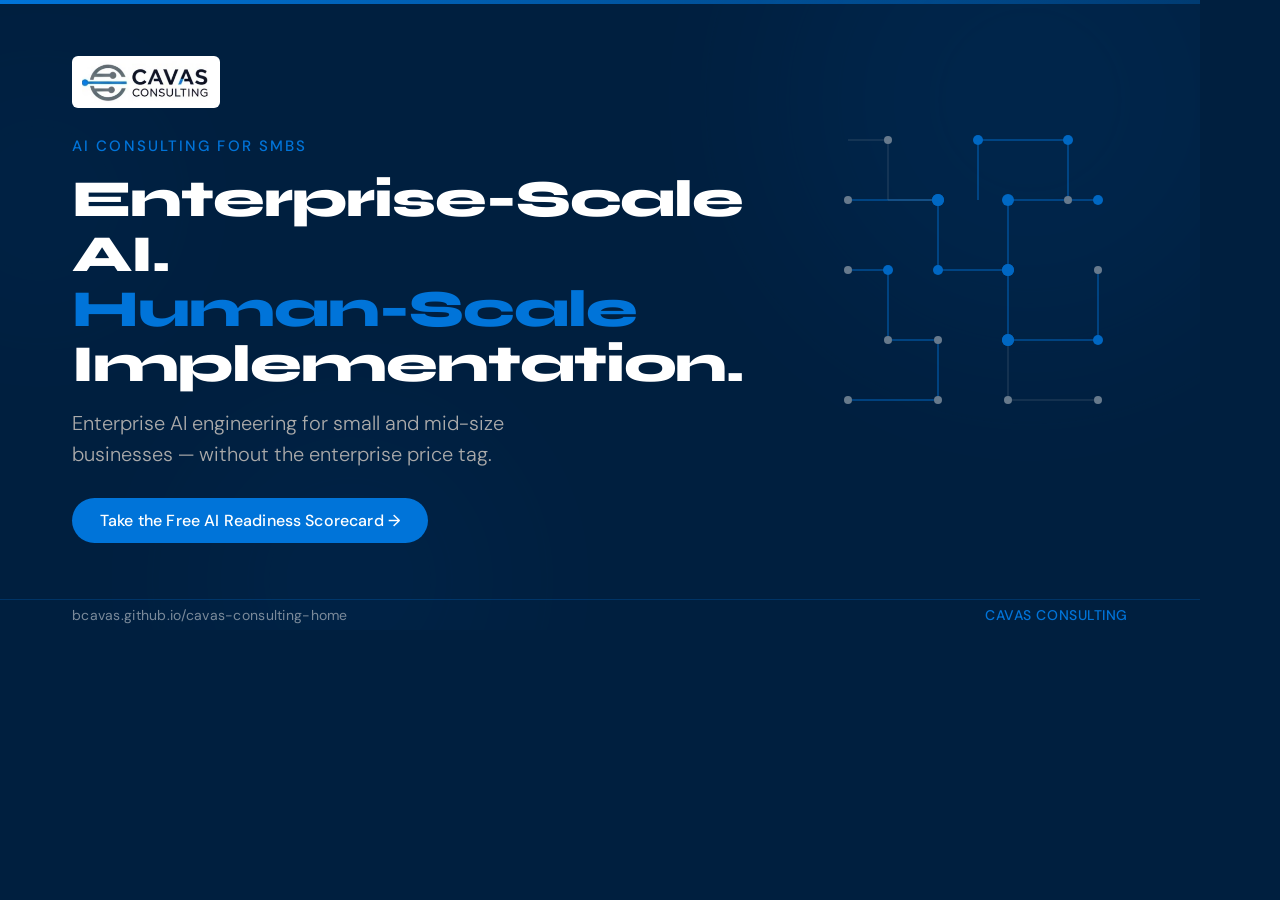
==== og-image.html @ 023ae802 "update links" ====
<!DOCTYPE html>
<html lang="en">
<head>
  <meta charset="UTF-8" />
  <meta name="viewport" content="width=1200" />
  <link rel="preconnect" href="https://fonts.googleapis.com" />
  <link rel="preconnect" href="https://fonts.gstatic.com" crossorigin />
  <link href="https://fonts.googleapis.com/css2?family=Syne:wght@700;800&family=DM+Sans:wght@300;400;500&display=swap" rel="stylesheet" />
  <style>
    * { margin: 0; padding: 0; box-sizing: border-box; }

    html, body {
      width: 1200px;
      height: 630px;
      overflow: hidden;
      background: #001F3F;
    }

    .card {
      width: 1200px;
      height: 630px;
      background: #001F3F;
      position: relative;
      display: flex;
      flex-direction: column;
      overflow: hidden;
      font-family: 'DM Sans', sans-serif;
    }

    /* Background orbs */
    .orb {
      position: absolute;
      border-radius: 50%;
      background: #0074D9;
      filter: blur(90px);
      opacity: 0.07;
      pointer-events: none;
    }
    .orb-1 { width: 500px; height: 500px; top: -150px; right: -80px; }
    .orb-2 { width: 300px; height: 300px; bottom: -100px; left: 200px; opacity: 0.05; }
    .orb-3 { width: 200px; height: 200px; top: 100px; left: -60px; opacity: 0.06; }

    /* Top electric accent line */
    .accent-line-top {
      position: absolute;
      top: 0;
      left: 0;
      right: 0;
      height: 4px;
      background: linear-gradient(90deg, #0074D9 0%, rgba(0,116,217,0.3) 100%);
    }

    /* Main content */
    .content {
      position: relative;
      z-index: 1;
      flex: 1;
      display: flex;
      align-items: center;
      padding: 56px 72px;
      gap: 60px;
    }

    /* Left column */
    .left {
      flex: 1;
      display: flex;
      flex-direction: column;
      gap: 28px;
    }

    .logo-wrap {
      display: flex;
      align-items: center;
    }

    .logo {
      height: 52px;
      width: auto;
      background: #ffffff;
      border-radius: 6px;
      padding: 5px 10px;
    }

    .text-block {
      display: flex;
      flex-direction: column;
      gap: 16px;
    }

    .eyebrow {
      font-family: 'DM Sans', sans-serif;
      font-weight: 500;
      font-size: 15px;
      letter-spacing: 0.14em;
      text-transform: uppercase;
      color: #0074D9;
    }

    .headline {
      font-family: 'Syne', sans-serif;
      font-weight: 800;
      font-size: 52px;
      line-height: 1.06;
      letter-spacing: -0.02em;
      color: #ffffff;
    }

    .headline span {
      color: #0074D9;
    }

    .sub {
      font-family: 'DM Sans', sans-serif;
      font-weight: 300;
      font-size: 20px;
      line-height: 1.55;
      color: #AAAAAA;
      max-width: 520px;
    }

    .cta-pill {
      display: inline-flex;
      align-items: center;
      background: #0074D9;
      color: #ffffff;
      font-family: 'DM Sans', sans-serif;
      font-weight: 500;
      font-size: 16px;
      padding: 12px 28px;
      border-radius: 999px;
      gap: 8px;
      width: fit-content;
      letter-spacing: 0.01em;
    }

    /* Right column — circuit SVG */
    .right {
      width: 320px;
      flex-shrink: 0;
      display: flex;
      align-items: center;
      justify-content: center;
      opacity: 0.85;
    }

    /* Bottom bar */
    .bottom-bar {
      position: relative;
      z-index: 1;
      height: 56px;
      border-top: 1px solid rgba(0,116,217,0.25);
      display: flex;
      align-items: center;
      padding: 0 72px;
      justify-content: space-between;
    }

    .bottom-url {
      font-family: 'DM Sans', sans-serif;
      font-size: 14px;
      color: #7A8A9A;
      letter-spacing: 0.02em;
    }

    .bottom-tagline {
      font-family: 'DM Sans', sans-serif;
      font-size: 14px;
      font-weight: 500;
      color: #0074D9;
      letter-spacing: 0.04em;
      text-transform: uppercase;
    }

    /* Pulse nodes */
    .pulse-node {
      animation: nodePulse 2.4s ease-in-out infinite;
    }
    .pulse-node-2 { animation-delay: 0.8s; }
    .pulse-node-3 { animation-delay: 1.6s; }
    @keyframes nodePulse {
      0%, 100% { opacity: 1; }
      50% { opacity: 0.4; }
    }
  </style>
</head>
<body>
  <div class="card">
    <div class="accent-line-top"></div>

    <!-- Background orbs -->
    <div class="orb orb-1"></div>
    <div class="orb orb-2"></div>
    <div class="orb orb-3"></div>

    <div class="content">
      <!-- Left -->
      <div class="left">
        <div class="logo-wrap">
          <img src="./cavas_consulting_logo.png" alt="Cavas Consulting" class="logo" />
        </div>
        <div class="text-block">
          <p class="eyebrow">AI Consulting for SMBs</p>
          <h1 class="headline">Enterprise-Scale AI.<br /><span>Human-Scale</span><br />Implementation.</h1>
          <p class="sub">Enterprise AI engineering for small and mid-size businesses — without the enterprise price tag.</p>
        </div>
        <div class="cta-pill">
          Take the Free AI Readiness Scorecard &rarr;
        </div>
      </div>

      <!-- Right — circuit SVG -->
      <div class="right">
        <svg viewBox="0 0 320 400" xmlns="http://www.w3.org/2000/svg" width="320" height="400">
          <!-- Wires electric -->
          <g stroke="#0074D9" stroke-width="1.5" fill="none" opacity="0.65">
            <line x1="40"  y1="100" x2="130" y2="100" />
            <line x1="130" y1="100" x2="130" y2="170" />
            <line x1="130" y1="170" x2="200" y2="170" />
            <line x1="200" y1="170" x2="200" y2="240" />
            <line x1="200" y1="240" x2="290" y2="240" />
            <line x1="200" y1="100" x2="290" y2="100" />
            <line x1="200" y1="100" x2="200" y2="170" />
            <line x1="40"  y1="170" x2="80"  y2="170" />
            <line x1="80"  y1="170" x2="80"  y2="240" />
            <line x1="80"  y1="240" x2="130" y2="240" />
            <line x1="130" y1="240" x2="130" y2="300" />
            <line x1="40"  y1="300" x2="130" y2="300" />
            <line x1="290" y1="170" x2="290" y2="240" />
            <line x1="260" y1="40"  x2="260" y2="100" />
            <line x1="170" y1="40"  x2="260" y2="40" />
            <line x1="170" y1="40"  x2="170" y2="100" />
          </g>
          <!-- Wires slate -->
          <g stroke="#7A8A9A" stroke-width="1" fill="none" opacity="0.4">
            <line x1="80"  y1="100" x2="130" y2="100" />
            <line x1="80"  y1="40"  x2="80"  y2="100" />
            <line x1="40"  y1="40"  x2="80"  y2="40" />
            <line x1="290" y1="300" x2="200" y2="300" />
            <line x1="200" y1="300" x2="200" y2="240" />
          </g>
          <!-- Nodes electric -->
          <g fill="#0074D9">
            <circle cx="130" cy="100" r="6" />
            <circle cx="200" cy="100" r="6" />
            <circle cx="130" cy="170" r="5" />
            <circle cx="200" cy="170" r="6" />
            <circle cx="80"  cy="170" r="5" />
            <circle cx="200" cy="240" r="6" />
            <circle cx="290" cy="100" r="5" />
            <circle cx="290" cy="240" r="5" />
            <circle cx="170" cy="40"  r="5" />
            <circle cx="260" cy="40"  r="5" />
          </g>
          <!-- Nodes slate -->
          <g fill="#7A8A9A">
            <circle cx="40"  cy="100" r="4" />
            <circle cx="40"  cy="170" r="4" />
            <circle cx="40"  cy="300" r="4" />
            <circle cx="80"  cy="240" r="4" />
            <circle cx="130" cy="240" r="4" />
            <circle cx="130" cy="300" r="4" />
            <circle cx="80"  cy="40"  r="4" />
            <circle cx="260" cy="100" r="4" />
            <circle cx="290" cy="170" r="4" />
            <circle cx="200" cy="300" r="4" />
            <circle cx="290" cy="300" r="4" />
          </g>
          <!-- Pulse nodes -->
          <circle cx="200" cy="170" r="6" fill="#0074D9" class="pulse-node" />
          <circle cx="130" cy="100" r="6" fill="#0074D9" class="pulse-node pulse-node-2" />
          <circle cx="200" cy="240" r="6" fill="#0074D9" class="pulse-node pulse-node-3" />
        </svg>
      </div>
    </div>

    <!-- Bottom bar -->
    <div class="bottom-bar">
      <span class="bottom-url">bcavas.github.io/cavas-consulting-home</span>
      <span class="bottom-tagline">Cavas Consulting</span>
    </div>
  </div>
</body>
</html>
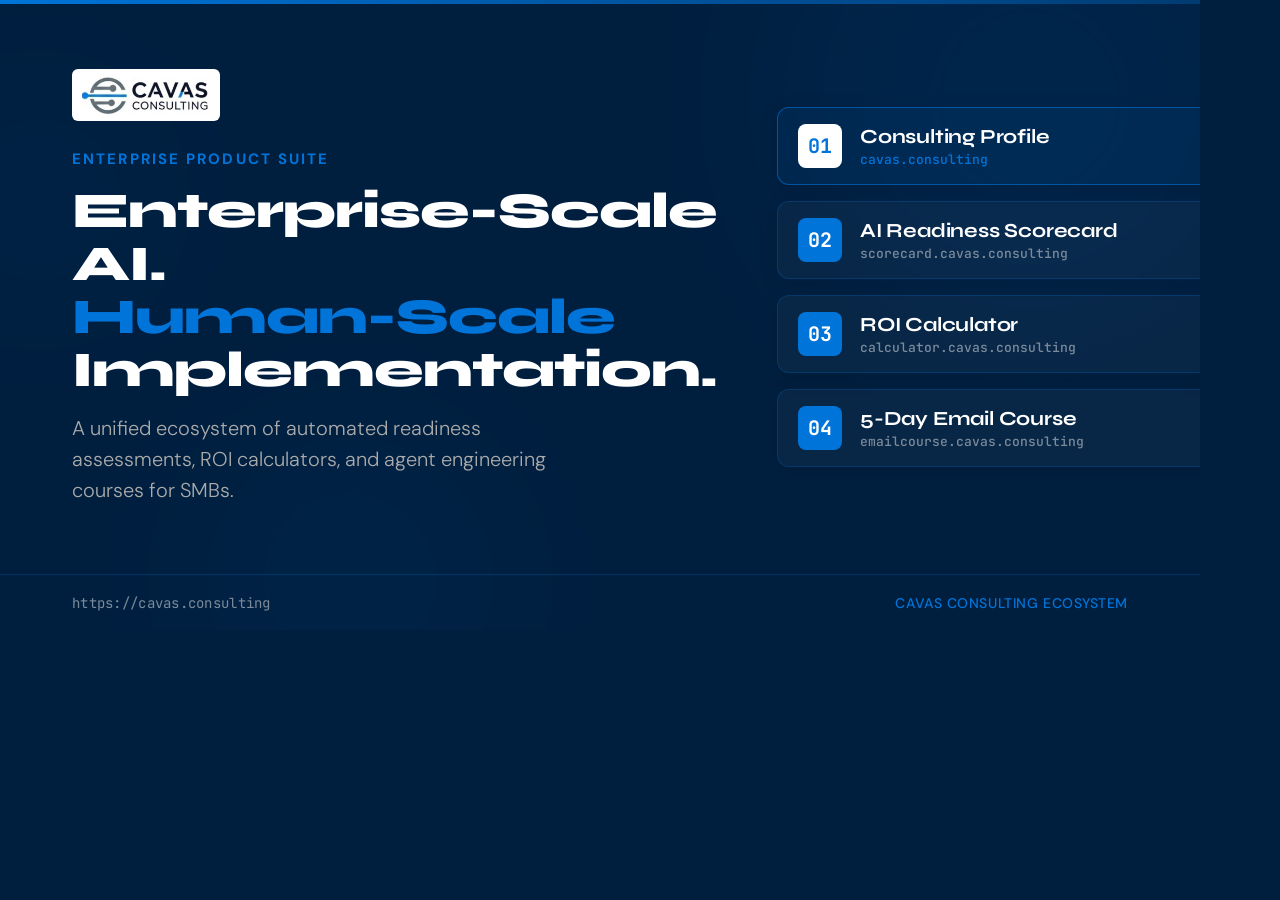
==== commit 64ad1946: "generate og image" ====
--- a/og-image.html
+++ b/og-image.html
@@ -5,7 +5,7 @@
   <meta name="viewport" content="width=1200" />
   <link rel="preconnect" href="https://fonts.googleapis.com" />
   <link rel="preconnect" href="https://fonts.gstatic.com" crossorigin />
-  <link href="https://fonts.googleapis.com/css2?family=Syne:wght@700;800&family=DM+Sans:wght@300;400;500&display=swap" rel="stylesheet" />
+  <link href="https://fonts.googleapis.com/css2?family=Syne:wght@700;800&family=DM+Sans:wght@300;400;500;700&family=JetBrains+Mono:wght@400;500;700&display=swap" rel="stylesheet" />
   <style>
     * { margin: 0; padding: 0; box-sizing: border-box; }
 
@@ -90,7 +90,7 @@
 
     .eyebrow {
       font-family: 'DM Sans', sans-serif;
-      font-weight: 500;
+      font-weight: 700;
       font-size: 15px;
       letter-spacing: 0.14em;
       text-transform: uppercase;
@@ -100,7 +100,7 @@
     .headline {
       font-family: 'Syne', sans-serif;
       font-weight: 800;
-      font-size: 52px;
+      font-size: 50px;
       line-height: 1.06;
       letter-spacing: -0.02em;
       color: #ffffff;
@@ -119,29 +119,76 @@
       max-width: 520px;
     }
 
-    .cta-pill {
-      display: inline-flex;
-      align-items: center;
+    /* Right column */
+    .right {
+      width: 450px;
+      flex-shrink: 0;
+      display: flex;
+      flex-direction: column;
+      gap: 16px;
+    }
+
+    /* Suite Cards */
+    .suite-card {
+      background: rgba(255, 255, 255, 0.03);
+      border: 1px solid rgba(0, 116, 217, 0.25);
+      border-radius: 12px;
+      padding: 16px 20px;
+      display: flex;
+      align-items: center;
+      gap: 18px;
+      width: 100%;
+      box-shadow: 0 4px 20px rgba(0,0,0,0.1);
+    }
+    
+    .suite-card.highlight {
+      background: rgba(0, 116, 217, 0.08);
+      border: 1px solid rgba(0, 116, 217, 0.6);
+    }
+
+    .card-icon {
       background: #0074D9;
+      width: 44px;
+      height: 44px;
+      border-radius: 8px;
+      display: flex;
+      align-items: center;
+      justify-content: center;
+      color: #fff;
+      font-family: 'JetBrains Mono', monospace;
+      font-weight: 700;
+      font-size: 20px;
+      flex-shrink: 0;
+    }
+
+    .suite-card.highlight .card-icon {
+      background: #ffffff;
+      color: #0074D9;
+    }
+
+    .card-info {
+      display: flex;
+      flex-direction: column;
+      gap: 2px;
+    }
+
+    .card-info h4 {
+      font-family: 'Syne', sans-serif;
       color: #ffffff;
-      font-family: 'DM Sans', sans-serif;
+      font-size: 20px;
+      font-weight: 700;
+      letter-spacing: -0.01em;
+    }
+
+    .card-info p {
+      font-family: 'JetBrains Mono', monospace;
+      color: #7A8A9A;
+      font-size: 13px;
       font-weight: 500;
-      font-size: 16px;
-      padding: 12px 28px;
-      border-radius: 999px;
-      gap: 8px;
-      width: fit-content;
-      letter-spacing: 0.01em;
-    }
-
-    /* Right column — circuit SVG */
-    .right {
-      width: 320px;
-      flex-shrink: 0;
-      display: flex;
-      align-items: center;
-      justify-content: center;
-      opacity: 0.85;
+    }
+
+    .suite-card.highlight .card-info p {
+      color: #0074D9;
     }
 
     /* Bottom bar */
@@ -157,7 +204,7 @@
     }
 
     .bottom-url {
-      font-family: 'DM Sans', sans-serif;
+      font-family: 'JetBrains Mono', monospace;
       font-size: 14px;
       color: #7A8A9A;
       letter-spacing: 0.02em;
@@ -170,17 +217,6 @@
       color: #0074D9;
       letter-spacing: 0.04em;
       text-transform: uppercase;
-    }
-
-    /* Pulse nodes */
-    .pulse-node {
-      animation: nodePulse 2.4s ease-in-out infinite;
-    }
-    .pulse-node-2 { animation-delay: 0.8s; }
-    .pulse-node-3 { animation-delay: 1.6s; }
-    @keyframes nodePulse {
-      0%, 100% { opacity: 1; }
-      50% { opacity: 0.4; }
     }
   </style>
 </head>
@@ -200,84 +236,49 @@
           <img src="./cavas_consulting_logo.png" alt="Cavas Consulting" class="logo" />
         </div>
         <div class="text-block">
-          <p class="eyebrow">AI Consulting for SMBs</p>
+          <p class="eyebrow">Enterprise Product Suite</p>
           <h1 class="headline">Enterprise-Scale AI.<br /><span>Human-Scale</span><br />Implementation.</h1>
-          <p class="sub">Enterprise AI engineering for small and mid-size businesses — without the enterprise price tag.</p>
-        </div>
-        <div class="cta-pill">
-          Take the Free AI Readiness Scorecard &rarr;
+          <p class="sub">A unified ecosystem of automated readiness assessments, ROI calculators, and agent engineering courses for SMBs.</p>
         </div>
       </div>
 
-      <!-- Right — circuit SVG -->
+      <!-- Right — 4 Projects -->
       <div class="right">
-        <svg viewBox="0 0 320 400" xmlns="http://www.w3.org/2000/svg" width="320" height="400">
-          <!-- Wires electric -->
-          <g stroke="#0074D9" stroke-width="1.5" fill="none" opacity="0.65">
-            <line x1="40"  y1="100" x2="130" y2="100" />
-            <line x1="130" y1="100" x2="130" y2="170" />
-            <line x1="130" y1="170" x2="200" y2="170" />
-            <line x1="200" y1="170" x2="200" y2="240" />
-            <line x1="200" y1="240" x2="290" y2="240" />
-            <line x1="200" y1="100" x2="290" y2="100" />
-            <line x1="200" y1="100" x2="200" y2="170" />
-            <line x1="40"  y1="170" x2="80"  y2="170" />
-            <line x1="80"  y1="170" x2="80"  y2="240" />
-            <line x1="80"  y1="240" x2="130" y2="240" />
-            <line x1="130" y1="240" x2="130" y2="300" />
-            <line x1="40"  y1="300" x2="130" y2="300" />
-            <line x1="290" y1="170" x2="290" y2="240" />
-            <line x1="260" y1="40"  x2="260" y2="100" />
-            <line x1="170" y1="40"  x2="260" y2="40" />
-            <line x1="170" y1="40"  x2="170" y2="100" />
-          </g>
-          <!-- Wires slate -->
-          <g stroke="#7A8A9A" stroke-width="1" fill="none" opacity="0.4">
-            <line x1="80"  y1="100" x2="130" y2="100" />
-            <line x1="80"  y1="40"  x2="80"  y2="100" />
-            <line x1="40"  y1="40"  x2="80"  y2="40" />
-            <line x1="290" y1="300" x2="200" y2="300" />
-            <line x1="200" y1="300" x2="200" y2="240" />
-          </g>
-          <!-- Nodes electric -->
-          <g fill="#0074D9">
-            <circle cx="130" cy="100" r="6" />
-            <circle cx="200" cy="100" r="6" />
-            <circle cx="130" cy="170" r="5" />
-            <circle cx="200" cy="170" r="6" />
-            <circle cx="80"  cy="170" r="5" />
-            <circle cx="200" cy="240" r="6" />
-            <circle cx="290" cy="100" r="5" />
-            <circle cx="290" cy="240" r="5" />
-            <circle cx="170" cy="40"  r="5" />
-            <circle cx="260" cy="40"  r="5" />
-          </g>
-          <!-- Nodes slate -->
-          <g fill="#7A8A9A">
-            <circle cx="40"  cy="100" r="4" />
-            <circle cx="40"  cy="170" r="4" />
-            <circle cx="40"  cy="300" r="4" />
-            <circle cx="80"  cy="240" r="4" />
-            <circle cx="130" cy="240" r="4" />
-            <circle cx="130" cy="300" r="4" />
-            <circle cx="80"  cy="40"  r="4" />
-            <circle cx="260" cy="100" r="4" />
-            <circle cx="290" cy="170" r="4" />
-            <circle cx="200" cy="300" r="4" />
-            <circle cx="290" cy="300" r="4" />
-          </g>
-          <!-- Pulse nodes -->
-          <circle cx="200" cy="170" r="6" fill="#0074D9" class="pulse-node" />
-          <circle cx="130" cy="100" r="6" fill="#0074D9" class="pulse-node pulse-node-2" />
-          <circle cx="200" cy="240" r="6" fill="#0074D9" class="pulse-node pulse-node-3" />
-        </svg>
+        <div class="suite-card highlight">
+          <div class="card-icon">01</div>
+          <div class="card-info">
+            <h4>Consulting Profile</h4>
+            <p>cavas.consulting</p>
+          </div>
+        </div>
+        <div class="suite-card">
+          <div class="card-icon">02</div>
+          <div class="card-info">
+            <h4>AI Readiness Scorecard</h4>
+            <p>scorecard.cavas.consulting</p>
+          </div>
+        </div>
+        <div class="suite-card">
+          <div class="card-icon">03</div>
+          <div class="card-info">
+            <h4>ROI Calculator</h4>
+            <p>calculator.cavas.consulting</p>
+          </div>
+        </div>
+        <div class="suite-card">
+          <div class="card-icon">04</div>
+          <div class="card-info">
+            <h4>5-Day Email Course</h4>
+            <p>emailcourse.cavas.consulting</p>
+          </div>
+        </div>
       </div>
     </div>
 
     <!-- Bottom bar -->
     <div class="bottom-bar">
-      <span class="bottom-url">bcavas.github.io/cavas-consulting-home</span>
-      <span class="bottom-tagline">Cavas Consulting</span>
+      <span class="bottom-url">https://cavas.consulting</span>
+      <span class="bottom-tagline">Cavas Consulting Ecosystem</span>
     </div>
   </div>
 </body>
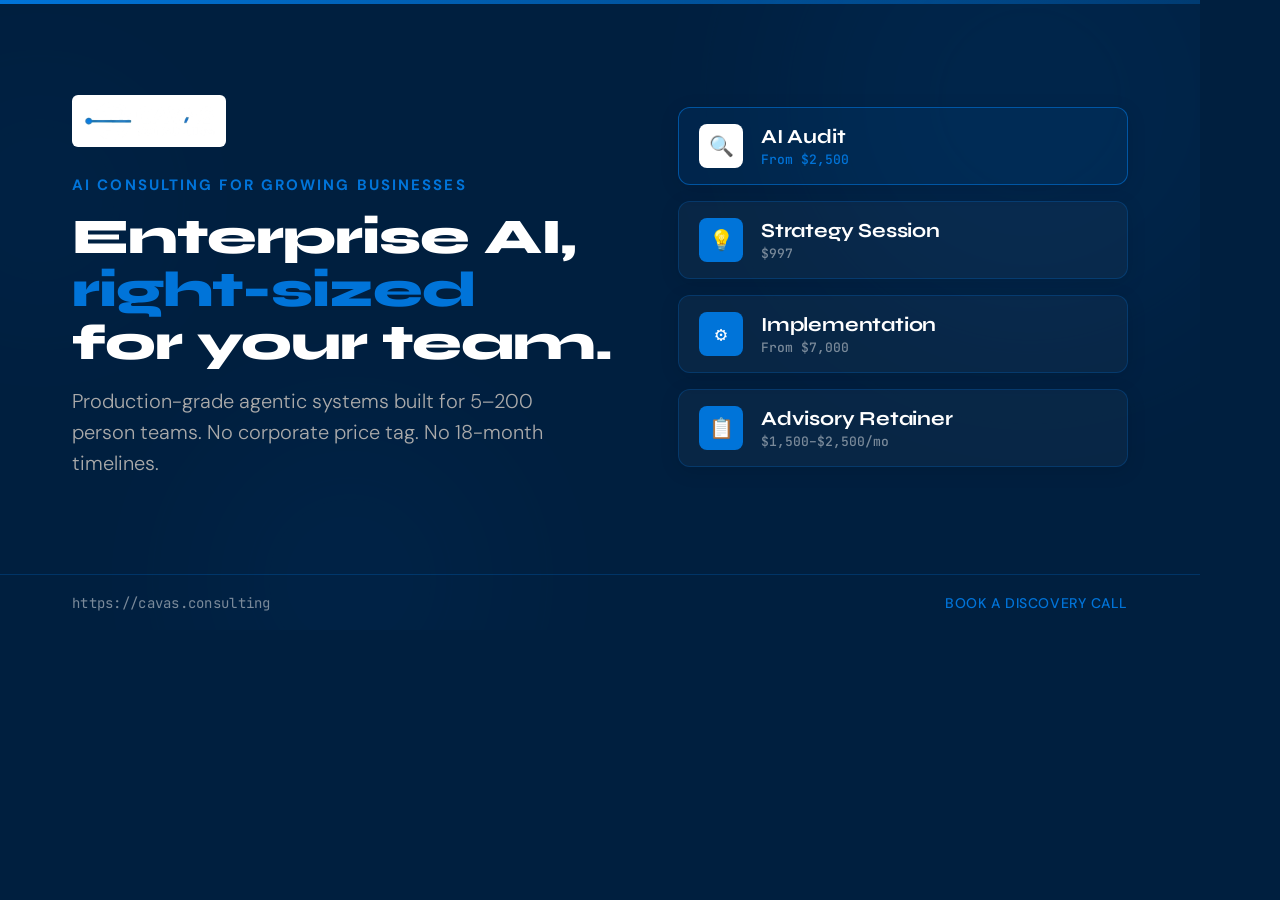
==== commit 284fb337: "feat: update og image to reflect current landing page state - Update OG image to showcase standalone" ====
--- a/og-image.html
+++ b/og-image.html
@@ -236,40 +236,40 @@
           <img src="./cavas_consulting_logo.png" alt="Cavas Consulting" class="logo" />
         </div>
         <div class="text-block">
-          <p class="eyebrow">Enterprise Product Suite</p>
-          <h1 class="headline">Enterprise-Scale AI.<br /><span>Human-Scale</span><br />Implementation.</h1>
-          <p class="sub">A unified ecosystem of automated readiness assessments, ROI calculators, and agent engineering courses for SMBs.</p>
+          <p class="eyebrow">AI Consulting for Growing Businesses</p>
+          <h1 class="headline">Enterprise AI,<br /><span>right-sized</span><br />for your team.</h1>
+          <p class="sub">Production-grade agentic systems built for 5–200 person teams. No corporate price tag. No 18-month timelines.</p>
         </div>
       </div>
 
-      <!-- Right — 4 Projects -->
+      <!-- Right — 4 Services -->
       <div class="right">
         <div class="suite-card highlight">
-          <div class="card-icon">01</div>
-          <div class="card-info">
-            <h4>Consulting Profile</h4>
-            <p>cavas.consulting</p>
+          <div class="card-icon">🔍</div>
+          <div class="card-info">
+            <h4>AI Audit</h4>
+            <p>From $2,500</p>
           </div>
         </div>
         <div class="suite-card">
-          <div class="card-icon">02</div>
-          <div class="card-info">
-            <h4>AI Readiness Scorecard</h4>
-            <p>scorecard.cavas.consulting</p>
+          <div class="card-icon">💡</div>
+          <div class="card-info">
+            <h4>Strategy Session</h4>
+            <p>$997</p>
           </div>
         </div>
         <div class="suite-card">
-          <div class="card-icon">03</div>
-          <div class="card-info">
-            <h4>ROI Calculator</h4>
-            <p>calculator.cavas.consulting</p>
+          <div class="card-icon">⚙️</div>
+          <div class="card-info">
+            <h4>Implementation</h4>
+            <p>From $7,000</p>
           </div>
         </div>
         <div class="suite-card">
-          <div class="card-icon">04</div>
-          <div class="card-info">
-            <h4>5-Day Email Course</h4>
-            <p>emailcourse.cavas.consulting</p>
+          <div class="card-icon">📋</div>
+          <div class="card-info">
+            <h4>Advisory Retainer</h4>
+            <p>$1,500–$2,500/mo</p>
           </div>
         </div>
       </div>
@@ -278,7 +278,7 @@
     <!-- Bottom bar -->
     <div class="bottom-bar">
       <span class="bottom-url">https://cavas.consulting</span>
-      <span class="bottom-tagline">Cavas Consulting Ecosystem</span>
+      <span class="bottom-tagline">Book a Discovery Call</span>
     </div>
   </div>
 </body>
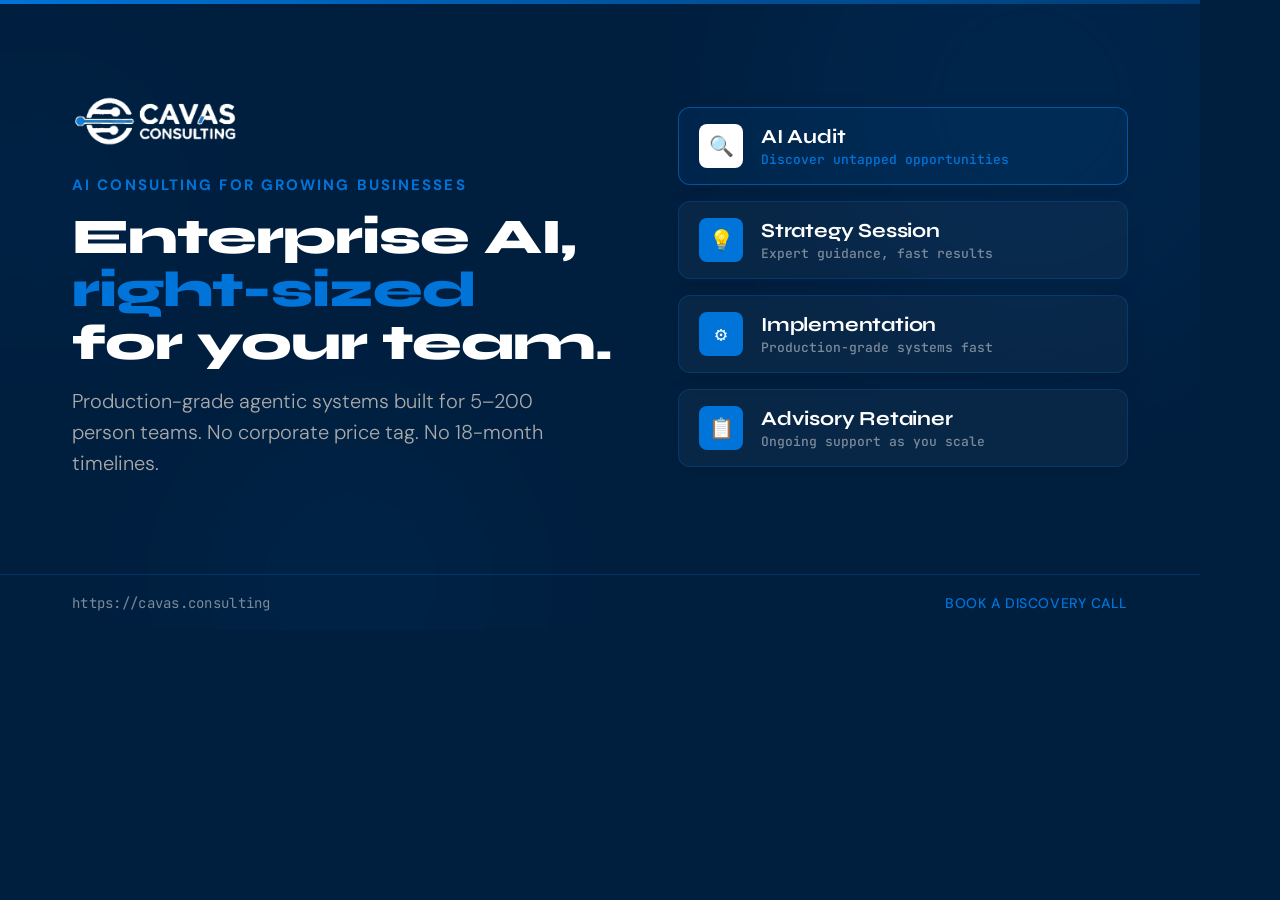
==== commit ebde5460: "style: update og image logo and service descriptions - Remove white background from logo (white text" ====
--- a/og-image.html
+++ b/og-image.html
@@ -77,9 +77,6 @@
     .logo {
       height: 52px;
       width: auto;
-      background: #ffffff;
-      border-radius: 6px;
-      padding: 5px 10px;
     }
 
     .text-block {
@@ -248,28 +245,28 @@
           <div class="card-icon">🔍</div>
           <div class="card-info">
             <h4>AI Audit</h4>
-            <p>From $2,500</p>
+            <p>Discover untapped opportunities</p>
           </div>
         </div>
         <div class="suite-card">
           <div class="card-icon">💡</div>
           <div class="card-info">
             <h4>Strategy Session</h4>
-            <p>$997</p>
+            <p>Expert guidance, fast results</p>
           </div>
         </div>
         <div class="suite-card">
           <div class="card-icon">⚙️</div>
           <div class="card-info">
             <h4>Implementation</h4>
-            <p>From $7,000</p>
+            <p>Production-grade systems fast</p>
           </div>
         </div>
         <div class="suite-card">
           <div class="card-icon">📋</div>
           <div class="card-info">
             <h4>Advisory Retainer</h4>
-            <p>$1,500–$2,500/mo</p>
+            <p>Ongoing support as you scale</p>
           </div>
         </div>
       </div>
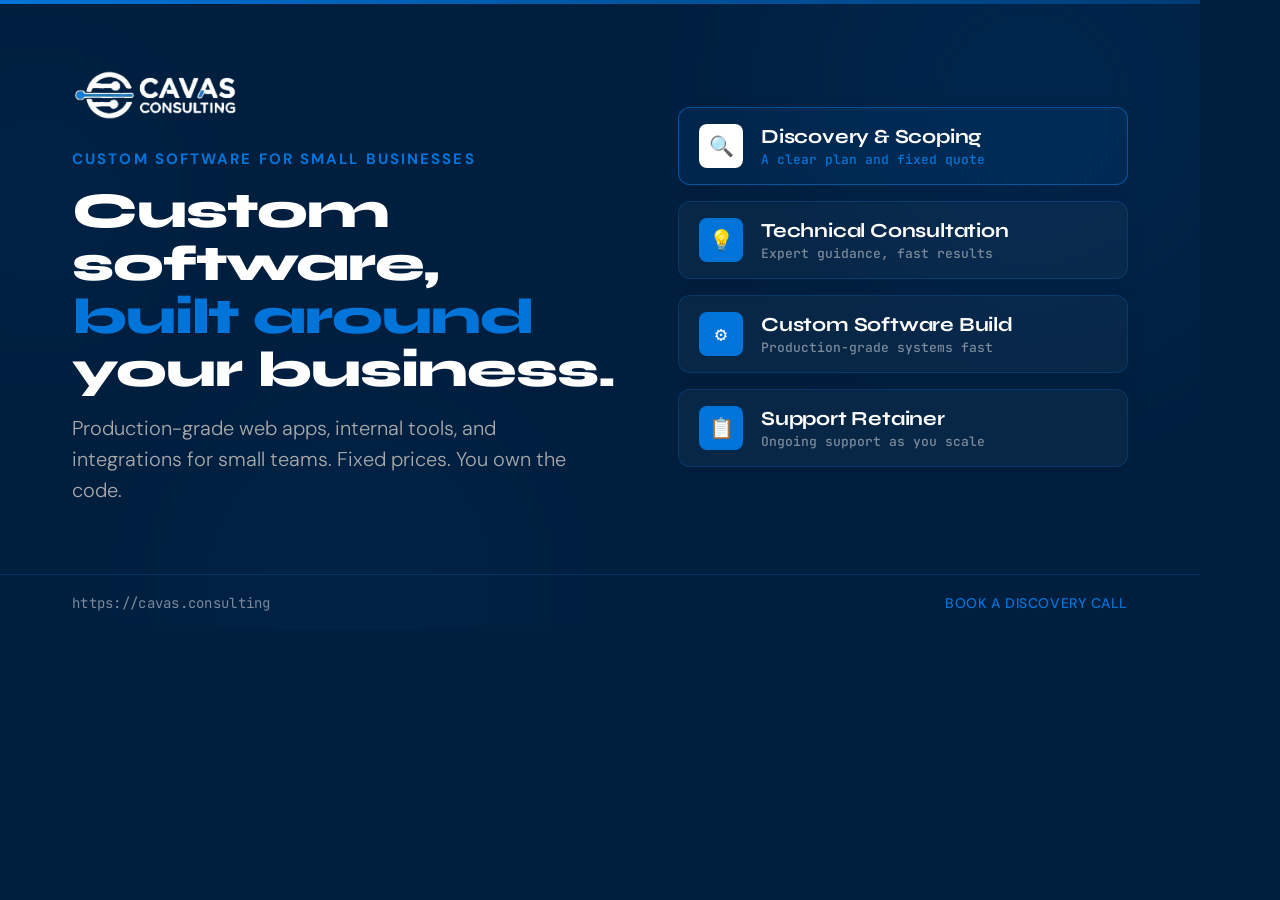
==== commit 71493565: "Refocus site on custom software for small businesses and update pricing Rewrite copy, services, and " ====
--- a/og-image.html
+++ b/og-image.html
@@ -233,9 +233,9 @@
           <img src="./cavas_consulting_logo.png" alt="Cavas Consulting" class="logo" />
         </div>
         <div class="text-block">
-          <p class="eyebrow">AI Consulting for Growing Businesses</p>
-          <h1 class="headline">Enterprise AI,<br /><span>right-sized</span><br />for your team.</h1>
-          <p class="sub">Production-grade agentic systems built for 5–200 person teams. No corporate price tag. No 18-month timelines.</p>
+          <p class="eyebrow">Custom Software for Small Businesses</p>
+          <h1 class="headline">Custom software,<br /><span>built around</span><br />your business.</h1>
+          <p class="sub">Production-grade web apps, internal tools, and integrations for small teams. Fixed prices. You own the code.</p>
         </div>
       </div>
 
@@ -244,28 +244,28 @@
         <div class="suite-card highlight">
           <div class="card-icon">🔍</div>
           <div class="card-info">
-            <h4>AI Audit</h4>
-            <p>Discover untapped opportunities</p>
+            <h4>Discovery &amp; Scoping</h4>
+            <p>A clear plan and fixed quote</p>
           </div>
         </div>
         <div class="suite-card">
           <div class="card-icon">💡</div>
           <div class="card-info">
-            <h4>Strategy Session</h4>
+            <h4>Technical Consultation</h4>
             <p>Expert guidance, fast results</p>
           </div>
         </div>
         <div class="suite-card">
           <div class="card-icon">⚙️</div>
           <div class="card-info">
-            <h4>Implementation</h4>
+            <h4>Custom Software Build</h4>
             <p>Production-grade systems fast</p>
           </div>
         </div>
         <div class="suite-card">
           <div class="card-icon">📋</div>
           <div class="card-info">
-            <h4>Advisory Retainer</h4>
+            <h4>Support Retainer</h4>
             <p>Ongoing support as you scale</p>
           </div>
         </div>
